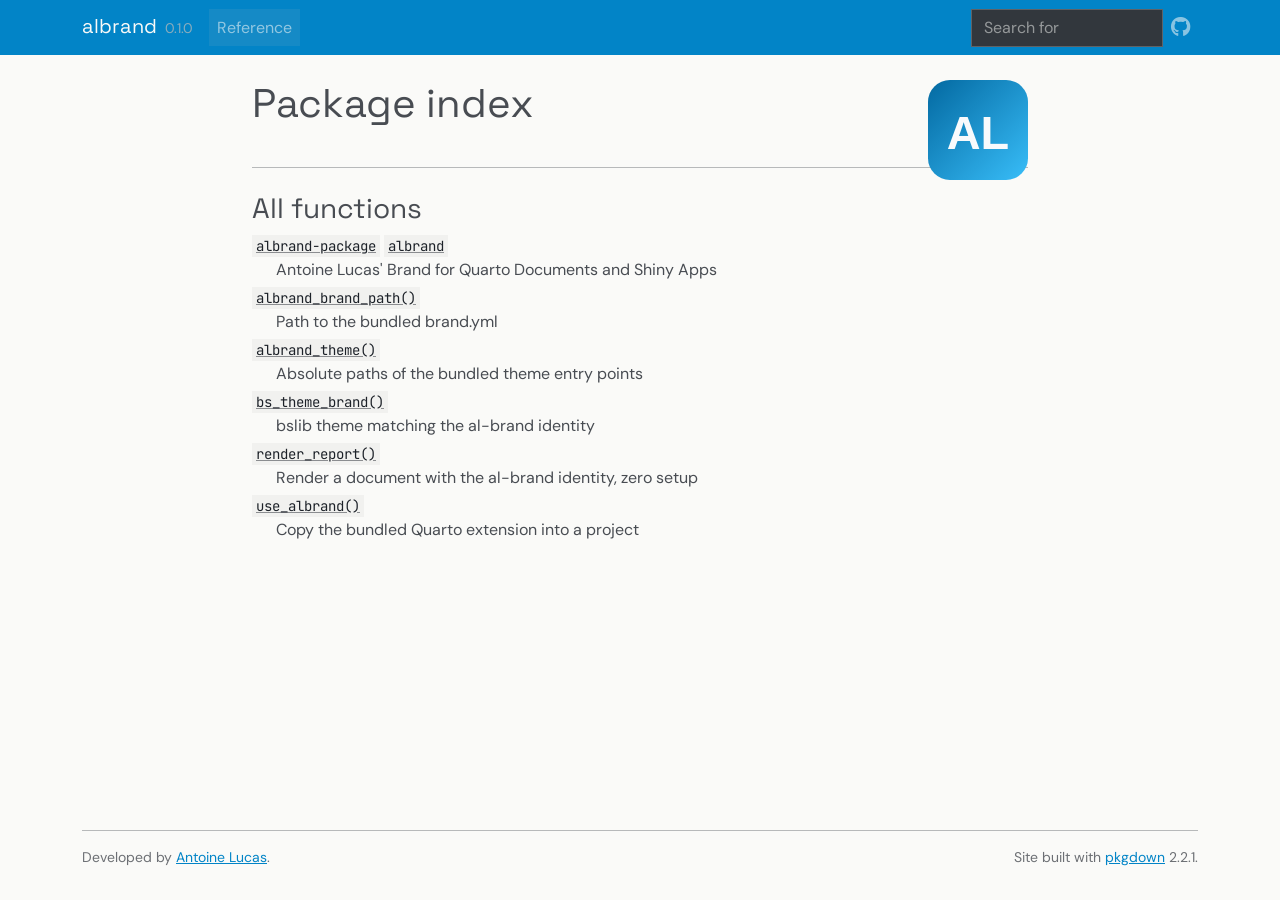
==== reference/index.html @ 29ef48db "Built site for albrand@0.1.0: c3f77d0" ====
<!DOCTYPE html>
<!-- Generated by pkgdown: do not edit by hand --><html lang="en"><head><meta http-equiv="Content-Type" content="text/html; charset=UTF-8"><meta charset="utf-8"><meta http-equiv="X-UA-Compatible" content="IE=edge"><meta name="viewport" content="width=device-width, initial-scale=1, shrink-to-fit=no"><title>Package index • albrand</title><!-- favicons --><link rel="icon" type="image/png" sizes="96x96" href="../favicon-96x96.png"><link rel="icon" type="”image/svg+xml”" href="../favicon.svg"><link rel="apple-touch-icon" sizes="180x180" href="../apple-touch-icon.png"><link rel="icon" sizes="any" href="../favicon.ico"><link rel="manifest" href="../site.webmanifest"><script src="../deps/jquery-3.6.0/jquery-3.6.0.min.js"></script><meta name="viewport" content="width=device-width, initial-scale=1, shrink-to-fit=no"><link href="../deps/bootstrap-5.3.8/bootstrap.min.css" rel="stylesheet"><script src="../deps/bootstrap-5.3.8/bootstrap.bundle.min.js"></script><link href="../deps/font-awesome-6.5.2/css/all.min.css" rel="stylesheet"><link href="../deps/font-awesome-6.5.2/css/v4-shims.min.css" rel="stylesheet"><script src="../deps/headroom-0.11.0/headroom.min.js"></script><script src="../deps/headroom-0.11.0/jQuery.headroom.min.js"></script><script src="../deps/bootstrap-toc-1.0.1/bootstrap-toc.min.js"></script><script src="../deps/clipboard.js-2.0.11/clipboard.min.js"></script><script src="../deps/search-1.0.0/autocomplete.jquery.min.js"></script><script src="../deps/search-1.0.0/fuse.min.js"></script><script src="../deps/search-1.0.0/mark.min.js"></script><!-- pkgdown --><script src="../pkgdown.js"></script><meta property="og:title" content="Package index"><meta property="og:image" content="https://antoinelucasfra.github.io/albrand/logo.svg"></head><body>
    <a href="#main" class="visually-hidden-focusable">Skip to contents</a>


    <nav class="navbar navbar-expand-lg fixed-top bg-primary" data-bs-theme="dark" aria-label="Site navigation"><div class="container">

    <a class="navbar-brand me-2" href="../index.html">albrand</a>

    <small class="nav-text text-muted me-auto" data-bs-toggle="tooltip" data-bs-placement="bottom" title="Released version">0.1.0</small>


    <button class="navbar-toggler" type="button" data-bs-toggle="collapse" data-bs-target="#navbar" aria-controls="navbar" aria-expanded="false" aria-label="Toggle navigation">
      <span class="navbar-toggler-icon"></span>
    </button>

    <div id="navbar" class="collapse navbar-collapse ms-3">
      <ul class="navbar-nav me-auto"><li class="active nav-item"><a class="nav-link" href="../reference/index.html">Reference</a></li>
      </ul><ul class="navbar-nav"><li class="nav-item"><form class="form-inline" role="search">
 <input class="form-control" type="search" name="search-input" id="search-input" autocomplete="off" aria-label="Search site" placeholder="Search for" data-search-index="../search.json"></form></li>
<li class="nav-item"><a class="external-link nav-link" href="https://github.com/antoinelucasfra/albrand/" aria-label="GitHub"><span class="fa fab fa-github fa-lg"></span></a></li>
      </ul></div>


  </div>
</nav><div class="container template-reference-index">
<div class="row">
  <main id="main" class="col-md-9"><div class="page-header">
      <img src="../logo.svg" class="logo" alt=""><h1>Package index</h1>
    </div>

    <div class="section level2">
      <h2 id="all-functions">All functions<a class="anchor" aria-label="anchor" href="#all-functions"></a></h2>



      <dl></dl></div><div class="section level2">




      <dl><dt>

          <code><a href="albrand-package.html">albrand-package</a></code> <code><a href="albrand-package.html">albrand</a></code>

        </dt>
        <dd>Antoine Lucas' Brand for Quarto Documents and Shiny Apps</dd>

        <dt>

          <code><a href="albrand_brand_path.html">albrand_brand_path()</a></code>

        </dt>
        <dd>Path to the bundled brand.yml</dd>

        <dt>

          <code><a href="albrand_theme.html">albrand_theme()</a></code>

        </dt>
        <dd>Absolute paths of the bundled theme entry points</dd>

        <dt>

          <code><a href="bs_theme_brand.html">bs_theme_brand()</a></code>

        </dt>
        <dd>bslib theme matching the al-brand identity</dd>

        <dt>

          <code><a href="render_report.html">render_report()</a></code>

        </dt>
        <dd>Render a document with the al-brand identity, zero setup</dd>

        <dt>

          <code><a href="use_albrand.html">use_albrand()</a></code>

        </dt>
        <dd>Copy the bundled Quarto extension into a project</dd>
      </dl></div>
  </main></div>


    <footer><div class="pkgdown-footer-left">
  <p>Developed by <a href="https://antoinelucasfra.github.io/" class="external-link">Antoine Lucas</a>.</p>
</div>

<div class="pkgdown-footer-right">
  <p>Site built with <a href="https://pkgdown.r-lib.org/" class="external-link">pkgdown</a> 2.2.1.</p>
</div>

    </footer></div>





  </body></html>
---- deps/font-awesome-6.5.2/css/v4-shims.min.css ----
/*!
 * Font Awesome Free 6.5.2 by @fontawesome - https://fontawesome.com
 * License - https://fontawesome.com/license/free (Icons: CC BY 4.0, Fonts: SIL OFL 1.1, Code: MIT License)
 * Copyright 2024 Fonticons, Inc.
 */
.fa.fa-glass:before{content:"\f000"}.fa.fa-envelope-o{font-family:"Font Awesome 6 Free";font-weight:400}.fa.fa-envelope-o:before{content:"\f0e0"}.fa.fa-star-o{font-family:"Font Awesome 6 Free";font-weight:400}.fa.fa-star-o:before{content:"\f005"}.fa.fa-close:before,.fa.fa-remove:before{content:"\f00d"}.fa.fa-gear:before{content:"\f013"}.fa.fa-trash-o{font-family:"Font Awesome 6 Free";font-weight:400}.fa.fa-trash-o:before{content:"\f2ed"}.fa.fa-home:before{content:"\f015"}.fa.fa-file-o{font-family:"Font Awesome 6 Free";font-weight:400}.fa.fa-file-o:before{content:"\f15b"}.fa.fa-clock-o{font-family:"Font Awesome 6 Free";font-weight:400}.fa.fa-clock-o:before{content:"\f017"}.fa.fa-arrow-circle-o-down{font-family:"Font Awesome 6 Free";font-weight:400}.fa.fa-arrow-circle-o-down:before{content:"\f358"}.fa.fa-arrow-circle-o-up{font-family:"Font Awesome 6 Free";font-weight:400}.fa.fa-arrow-circle-o-up:before{content:"\f35b"}.fa.fa-play-circle-o{font-family:"Font Awesome 6 Free";font-weight:400}.fa.fa-play-circle-o:before{content:"\f144"}.fa.fa-repeat:before,.fa.fa-rotate-right:before{content:"\f01e"}.fa.fa-refresh:before{content:"\f021"}.fa.fa-list-alt{font-family:"Font Awesome 6 Free";font-weight:400}.fa.fa-list-alt:before{content:"\f022"}.fa.fa-dedent:before{content:"\f03b"}.fa.fa-video-camera:before{content:"\f03d"}.fa.fa-picture-o{font-family:"Font Awesome 6 Free";font-weight:400}.fa.fa-picture-o:before{content:"\f03e"}.fa.fa-photo{font-family:"Font Awesome 6 Free";font-weight:400}.fa.fa-photo:before{content:"\f03e"}.fa.fa-image{font-family:"Font Awesome 6 Free";font-weight:400}.fa.fa-image:before{content:"\f03e"}.fa.fa-map-marker:before{content:"\f3c5"}.fa.fa-pencil-square-o{font-family:"Font Awesome 6 Free";font-weight:400}.fa.fa-pencil-square-o:before{content:"\f044"}.fa.fa-edit{font-family:"Font Awesome 6 Free";font-weight:400}.fa.fa-edit:before{content:"\f044"}.fa.fa-share-square-o:before{content:"\f14d"}.fa.fa-check-square-o{font-family:"Font Awesome 6 Free";font-weight:400}.fa.fa-check-square-o:before{content:"\f14a"}.fa.fa-arrows:before{content:"\f0b2"}.fa.fa-times-circle-o{font-family:"Font Awesome 6 Free";font-weight:400}.fa.fa-times-circle-o:before{content:"\f057"}.fa.fa-check-circle-o{font-family:"Font Awesome 6 Free";font-weight:400}.fa.fa-check-circle-o:before{content:"\f058"}.fa.fa-mail-forward:before{content:"\f064"}.fa.fa-expand:before{content:"\f424"}.fa.fa-compress:before{content:"\f422"}.fa.fa-eye,.fa.fa-eye-slash{font-family:"Font Awesome 6 Free";font-weight:400}.fa.fa-warning:before{content:"\f071"}.fa.fa-calendar:before{content:"\f073"}.fa.fa-arrows-v:before{content:"\f338"}.fa.fa-arrows-h:before{content:"\f337"}.fa.fa-bar-chart-o:before,.fa.fa-bar-chart:before{content:"\e0e3"}.fa.fa-twitter-square{font-family:"Font Awesome 6 Brands";font-weight:400}.fa.fa-twitter-square:before{content:"\f081"}.fa.fa-facebook-square{font-family:"Font Awesome 6 Brands";font-weight:400}.fa.fa-facebook-square:before{content:"\f082"}.fa.fa-gears:before{content:"\f085"}.fa.fa-thumbs-o-up{font-family:"Font Awesome 6 Free";font-weight:400}.fa.fa-thumbs-o-up:before{content:"\f164"}.fa.fa-thumbs-o-down{font-family:"Font Awesome 6 Free";font-weight:400}.fa.fa-thumbs-o-down:before{content:"\f165"}.fa.fa-heart-o{font-family:"Font Awesome 6 Free";font-weight:400}.fa.fa-heart-o:before{content:"\f004"}.fa.fa-sign-out:before{content:"\f2f5"}.fa.fa-linkedin-square{font-family:"Font Awesome 6 Brands";font-weight:400}.fa.fa-linkedin-square:before{content:"\f08c"}.fa.fa-thumb-tack:before{content:"\f08d"}.fa.fa-external-link:before{content:"\f35d"}.fa.fa-sign-in:before{content:"\f2f6"}.fa.fa-github-square{font-family:"Font Awesome 6 Brands";font-weight:400}.fa.fa-github-square:before{content:"\f092"}.fa.fa-lemon-o{font-family:"Font Awesome 6 Free";font-weight:400}.fa.fa-lemon-o:before{content:"\f094"}.fa.fa-square-o{font-family:"Font Awesome 6 Free";font-weight:400}.fa.fa-square-o:before{content:"\f0c8"}.fa.fa-bookmark-o{font-family:"Font Awesome 6 Free";font-weight:400}.fa.fa-bookmark-o:before{content:"\f02e"}.fa.fa-facebook,.fa.fa-twitter{font-family:"Font Awesome 6 Brands";font-weight:400}.fa.fa-facebook:before{content:"\f39e"}.fa.fa-facebook-f{font-family:"Font Awesome 6 Brands";font-weight:400}.fa.fa-facebook-f:before{content:"\f39e"}.fa.fa-github{font-family:"Font Awesome 6 Brands";font-weight:400}.fa.fa-credit-card{font-family:"Font Awesome 6 Free";font-weight:400}.fa.fa-feed:before{content:"\f09e"}.fa.fa-hdd-o{font-family:"Font Awesome 6 Free";font-weight:400}.fa.fa-hdd-o:before{content:"\f0a0"}.fa.fa-hand-o-right{font-family:"Font Awesome 6 Free";font-weight:400}.fa.fa-hand-o-right:before{content:"\f0a4"}.fa.fa-hand-o-left{font-family:"Font Awesome 6 Free";font-weight:400}.fa.fa-hand-o-left:before{content:"\f0a5"}.fa.fa-hand-o-up{font-family:"Font Awesome 6 Free";font-weight:400}.fa.fa-hand-o-up:before{content:"\f0a6"}.fa.fa-hand-o-down{font-family:"Font Awesome 6 Free";font-weight:400}.fa.fa-hand-o-down:before{content:"\f0a7"}.fa.fa-globe:before{content:"\f57d"}.fa.fa-tasks:before{content:"\f828"}.fa.fa-arrows-alt:before{content:"\f31e"}.fa.fa-group:before{content:"\f0c0"}.fa.fa-chain:before{content:"\f0c1"}.fa.fa-cut:before{content:"\f0c4"}.fa.fa-files-o{font-family:"Font Awesome 6 Free";font-weight:400}.fa.fa-files-o:before{content:"\f0c5"}.fa.fa-floppy-o{font-family:"Font Awesome 6 Free";font-weight:400}.fa.fa-floppy-o:before{content:"\f0c7"}.fa.fa-save{font-family:"Font Awesome 6 Free";font-weight:400}.fa.fa-save:before{content:"\f0c7"}.fa.fa-navicon:before,.fa.fa-reorder:before{content:"\f0c9"}.fa.fa-magic:before{content:"\e2ca"}.fa.fa-pinterest,.fa.fa-pinterest-square{font-family:"Font Awesome 6 Brands";font-weight:400}.fa.fa-pinterest-square:before{content:"\f0d3"}.fa.fa-google-plus-square{font-family:"Font Awesome 6 Brands";font-weight:400}.fa.fa-google-plus-square:before{content:"\f0d4"}.fa.fa-google-plus{font-family:"Font Awesome 6 Brands";font-weight:400}.fa.fa-google-plus:before{content:"\f0d5"}.fa.fa-money:before{content:"\f3d1"}.fa.fa-unsorted:before{content:"\f0dc"}.fa.fa-sort-desc:before{content:"\f0dd"}.fa.fa-sort-asc:before{content:"\f0de"}.fa.fa-linkedin{font-family:"Font Awesome 6 Brands";font-weight:400}.fa.fa-linkedin:before{content:"\f0e1"}.fa.fa-rotate-left:before{content:"\f0e2"}.fa.fa-legal:before{content:"\f0e3"}.fa.fa-dashboard:before,.fa.fa-tachometer:before{content:"\f625"}.fa.fa-comment-o{font-family:"Font Awesome 6 Free";font-weight:400}.fa.fa-comment-o:before{content:"\f075"}.fa.fa-comments-o{font-family:"Font Awesome 6 Free";font-weight:400}.fa.fa-comments-o:before{content:"\f086"}.fa.fa-flash:before{content:"\f0e7"}.fa.fa-clipboard:before{content:"\f0ea"}.fa.fa-lightbulb-o{font-family:"Font Awesome 6 Free";font-weight:400}.fa.fa-lightbulb-o:before{content:"\f0eb"}.fa.fa-exchange:before{content:"\f362"}.fa.fa-cloud-download:before{content:"\f0ed"}.fa.fa-cloud-upload:before{content:"\f0ee"}.fa.fa-bell-o{font-family:"Font Awesome 6 Free";font-weight:400}.fa.fa-bell-o:before{content:"\f0f3"}.fa.fa-cutlery:before{content:"\f2e7"}.fa.fa-file-text-o{font-family:"Font Awesome 6 Free";font-weight:400}.fa.fa-file-text-o:before{content:"\f15c"}.fa.fa-building-o{font-family:"Font Awesome 6 Free";font-weight:400}.fa.fa-building-o:before{content:"\f1ad"}.fa.fa-hospital-o{font-family:"Font Awesome 6 Free";font-weight:400}.fa.fa-hospital-o:before{content:"\f0f8"}.fa.fa-tablet:before{content:"\f3fa"}.fa.fa-mobile-phone:before,.fa.fa-mobile:before{content:"\f3cd"}.fa.fa-circle-o{font-family:"Font Awesome 6 Free";font-weight:400}.fa.fa-circle-o:before{content:"\f111"}.fa.fa-mail-reply:before{content:"\f3e5"}.fa.fa-github-alt{font-family:"Font Awesome 6 Brands";font-weight:400}.fa.fa-folder-o{font-family:"Font Awesome 6 Free";font-weight:400}.fa.fa-folder-o:before{content:"\f07b"}.fa.fa-folder-open-o{font-family:"Font Awesome 6 Free";font-weight:400}.fa.fa-folder-open-o:before{content:"\f07c"}.fa.fa-smile-o{font-family:"Font Awesome 6 Free";font-weight:400}.fa.fa-smile-o:before{content:"\f118"}.fa.fa-frown-o{font-family:"Font Awesome 6 Free";font-weight:400}.fa.fa-frown-o:before{content:"\f119"}.fa.fa-meh-o{font-family:"Font Awesome 6 Free";font-weight:400}.fa.fa-meh-o:before{content:"\f11a"}.fa.fa-keyboard-o{font-family:"Font Awesome 6 Free";font-weight:400}.fa.fa-keyboard-o:before{content:"\f11c"}.fa.fa-flag-o{font-family:"Font Awesome 6 Free";font-weight:400}.fa.fa-flag-o:before{content:"\f024"}.fa.fa-mail-reply-all:before{content:"\f122"}.fa.fa-star-half-o{font-family:"Font Awesome 6 Free";font-weight:400}.fa.fa-star-half-o:before{content:"\f5c0"}.fa.fa-star-half-empty{font-family:"Font Awesome 6 Free";font-weight:400}.fa.fa-star-half-empty:before{content:"\f5c0"}.fa.fa-star-half-full{font-family:"Font Awesome 6 Free";font-weight:400}.fa.fa-star-half-full:before{content:"\f5c0"}.fa.fa-code-fork:before{content:"\f126"}.fa.fa-chain-broken:before,.fa.fa-unlink:before{content:"\f127"}.fa.fa-calendar-o{font-family:"Font Awesome 6 Free";font-weight:400}.fa.fa-calendar-o:before{content:"\f133"}.fa.fa-css3,.fa.fa-html5,.fa.fa-maxcdn{font-family:"Font Awesome 6 Brands";font-weight:400}.fa.fa-unlock-alt:before{content:"\f09c"}.fa.fa-minus-square-o{font-family:"Font Awesome 6 Free";font-weight:400}.fa.fa-minus-square-o:before{content:"\f146"}.fa.fa-level-up:before{content:"\f3bf"}.fa.fa-level-down:before{content:"\f3be"}.fa.fa-pencil-square:before{content:"\f14b"}.fa.fa-external-link-square:before{content:"\f360"}.fa.fa-compass{font-family:"Font Awesome 6 Free";font-weight:400}.fa.fa-caret-square-o-down{font-family:"Font Awesome 6 Free";font-weight:400}.fa.fa-caret-square-o-down:before{content:"\f150"}.fa.fa-toggle-down{font-family:"Font Awesome 6 Free";font-weight:400}.fa.fa-toggle-down:before{content:"\f150"}.fa.fa-caret-square-o-up{font-family:"Font Awesome 6 Free";font-weight:400}.fa.fa-caret-square-o-up:before{content:"\f151"}.fa.fa-toggle-up{font-family:"Font Awesome 6 Free";font-weight:400}.fa.fa-toggle-up:before{content:"\f151"}.fa.fa-caret-square-o-right{font-family:"Font Awesome 6 Free";font-weight:400}.fa.fa-caret-square-o-right:before{content:"\f152"}.fa.fa-toggle-right{font-family:"Font Awesome 6 Free";font-weight:400}.fa.fa-toggle-right:before{content:"\f152"}.fa.fa-eur:before,.fa.fa-euro:before{content:"\f153"}.fa.fa-gbp:before{content:"\f154"}.fa.fa-dollar:before,.fa.fa-usd:before{content:"\24"}.fa.fa-inr:before,.fa.fa-rupee:before{content:"\e1bc"}.fa.fa-cny:before,.fa.fa-jpy:before,.fa.fa-rmb:before,.fa.fa-yen:before{content:"\f157"}.fa.fa-rouble:before,.fa.fa-rub:before,.fa.fa-ruble:before{content:"\f158"}.fa.fa-krw:before,.fa.fa-won:before{content:"\f159"}.fa.fa-bitcoin,.fa.fa-btc{font-family:"Font Awesome 6 Brands";font-weight:400}.fa.fa-bitcoin:before{content:"\f15a"}.fa.fa-file-text:before{content:"\f15c"}.fa.fa-sort-alpha-asc:before{content:"\f15d"}.fa.fa-sort-alpha-desc:before{content:"\f881"}.fa.fa-sort-amount-asc:before{content:"\f884"}.fa.fa-sort-amount-desc:before{content:"\f160"}.fa.fa-sort-numeric-asc:before{content:"\f162"}.fa.fa-sort-numeric-desc:before{content:"\f886"}.fa.fa-youtube-square{font-family:"Font Awesome 6 Brands";font-weight:400}.fa.fa-youtube-square:before{content:"\f431"}.fa.fa-xing,.fa.fa-xing-square,.fa.fa-youtube{font-family:"Font Awesome 6 Brands";font-weight:400}.fa.fa-xing-square:before{content:"\f169"}.fa.fa-youtube-play{font-family:"Font Awesome 6 Brands";font-weight:400}.fa.fa-youtube-play:before{content:"\f167"}.fa.fa-adn,.fa.fa-bitbucket,.fa.fa-bitbucket-square,.fa.fa-dropbox,.fa.fa-flickr,.fa.fa-instagram,.fa.fa-stack-overflow{font-family:"Font Awesome 6 Brands";font-weight:400}.fa.fa-bitbucket-square:before{content:"\f171"}.fa.fa-tumblr,.fa.fa-tumblr-square{font-family:"Font Awesome 6 Brands";font-weight:400}.fa.fa-tumblr-square:before{content:"\f174"}.fa.fa-long-arrow-down:before{content:"\f309"}.fa.fa-long-arrow-up:before{content:"\f30c"}.fa.fa-long-arrow-left:before{content:"\f30a"}.fa.fa-long-arrow-right:before{content:"\f30b"}.fa.fa-android,.fa.fa-apple,.fa.fa-dribbble,.fa.fa-foursquare,.fa.fa-gittip,.fa.fa-gratipay,.fa.fa-linux,.fa.fa-skype,.fa.fa-trello,.fa.fa-windows{font-family:"Font Awesome 6 Brands";font-weight:400}.fa.fa-gittip:before{content:"\f184"}.fa.fa-sun-o{font-family:"Font Awesome 6 Free";font-weight:400}.fa.fa-sun-o:before{content:"\f185"}.fa.fa-moon-o{font-family:"Font Awesome 6 Free";font-weight:400}.fa.fa-moon-o:before{content:"\f186"}.fa.fa-pagelines,.fa.fa-renren,.fa.fa-stack-exchange,.fa.fa-vk,.fa.fa-weibo{font-family:"Font Awesome 6 Brands";font-weight:400}.fa.fa-arrow-circle-o-right{font-family:"Font Awesome 6 Free";font-weight:400}.fa.fa-arrow-circle-o-right:before{content:"\f35a"}.fa.fa-arrow-circle-o-left{font-family:"Font Awesome 6 Free";font-weight:400}.fa.fa-arrow-circle-o-left:before{content:"\f359"}.fa.fa-caret-square-o-left{font-family:"Font Awesome 6 Free";font-weight:400}.fa.fa-caret-square-o-left:before{content:"\f191"}.fa.fa-toggle-left{font-family:"Font Awesome 6 Free";font-weight:400}.fa.fa-toggle-left:before{content:"\f191"}.fa.fa-dot-circle-o{font-family:"Font Awesome 6 Free";font-weight:400}.fa.fa-dot-circle-o:before{content:"\f192"}.fa.fa-vimeo-square{font-family:"Font Awesome 6 Brands";font-weight:400}.fa.fa-vimeo-square:before{content:"\f194"}.fa.fa-try:before,.fa.fa-turkish-lira:before{content:"\e2bb"}.fa.fa-plus-square-o{font-family:"Font Awesome 6 Free";font-weight:400}.fa.fa-plus-square-o:before{content:"\f0fe"}.fa.fa-openid,.fa.fa-slack,.fa.fa-wordpress{font-family:"Font Awesome 6 Brands";font-weight:400}.fa.fa-bank:before,.fa.fa-institution:before{content:"\f19c"}.fa.fa-mortar-board:before{content:"\f19d"}.fa.fa-google,.fa.fa-reddit,.fa.fa-reddit-square,.fa.fa-yahoo{font-family:"Font Awesome 6 Brands";font-weight:400}.fa.fa-reddit-square:before{content:"\f1a2"}.fa.fa-behance,.fa.fa-behance-square,.fa.fa-delicious,.fa.fa-digg,.fa.fa-drupal,.fa.fa-joomla,.fa.fa-pied-piper-alt,.fa.fa-pied-piper-pp,.fa.fa-stumbleupon,.fa.fa-stumbleupon-circle{font-family:"Font Awesome 6 Brands";font-weight:400}.fa.fa-behance-square:before{content:"\f1b5"}.fa.fa-steam,.fa.fa-steam-square{font-family:"Font Awesome 6 Brands";font-weight:400}.fa.fa-steam-square:before{content:"\f1b7"}.fa.fa-automobile:before{content:"\f1b9"}.fa.fa-cab:before{content:"\f1ba"}.fa.fa-deviantart,.fa.fa-soundcloud,.fa.fa-spotify{font-family:"Font Awesome 6 Brands";font-weight:400}.fa.fa-file-pdf-o{font-family:"Font Awesome 6 Free";font-weight:400}.fa.fa-file-pdf-o:before{content:"\f1c1"}.fa.fa-file-word-o{font-family:"Font Awesome 6 Free";font-weight:400}.fa.fa-file-word-o:before{content:"\f1c2"}.fa.fa-file-excel-o{font-family:"Font Awesome 6 Free";font-weight:400}.fa.fa-file-excel-o:before{content:"\f1c3"}.fa.fa-file-powerpoint-o{font-family:"Font Awesome 6 Free";font-weight:400}.fa.fa-file-powerpoint-o:before{content:"\f1c4"}.fa.fa-file-image-o{font-family:"Font Awesome 6 Free";font-weight:400}.fa.fa-file-image-o:before{content:"\f1c5"}.fa.fa-file-photo-o{font-family:"Font Awesome 6 Free";font-weight:400}.fa.fa-file-photo-o:before{content:"\f1c5"}.fa.fa-file-picture-o{font-family:"Font Awesome 6 Free";font-weight:400}.fa.fa-file-picture-o:before{content:"\f1c5"}.fa.fa-file-archive-o{font-family:"Font Awesome 6 Free";font-weight:400}.fa.fa-file-archive-o:before{content:"\f1c6"}.fa.fa-file-zip-o{font-family:"Font Awesome 6 Free";font-weight:400}.fa.fa-file-zip-o:before{content:"\f1c6"}.fa.fa-file-audio-o{font-family:"Font Awesome 6 Free";font-weight:400}.fa.fa-file-audio-o:before{content:"\f1c7"}.fa.fa-file-sound-o{font-family:"Font Awesome 6 Free";font-weight:400}.fa.fa-file-sound-o:before{content:"\f1c7"}.fa.fa-file-video-o{font-family:"Font Awesome 6 Free";font-weight:400}.fa.fa-file-video-o:before{content:"\f1c8"}.fa.fa-file-movie-o{font-family:"Font Awesome 6 Free";font-weight:400}.fa.fa-file-movie-o:before{content:"\f1c8"}.fa.fa-file-code-o{font-family:"Font Awesome 6 Free";font-weight:400}.fa.fa-file-code-o:before{content:"\f1c9"}.fa.fa-codepen,.fa.fa-jsfiddle,.fa.fa-vine{font-family:"Font Awesome 6 Brands";font-weight:400}.fa.fa-life-bouy:before,.fa.fa-life-buoy:before,.fa.fa-life-saver:before,.fa.fa-support:before{content:"\f1cd"}.fa.fa-circle-o-notch:before{content:"\f1ce"}.fa.fa-ra,.fa.fa-rebel{font-family:"Font Awesome 6 Brands";font-weight:400}.fa.fa-ra:before{content:"\f1d0"}.fa.fa-resistance{font-family:"Font Awesome 6 Brands";font-weight:400}.fa.fa-resistance:before{content:"\f1d0"}.fa.fa-empire,.fa.fa-ge{font-family:"Font Awesome 6 Brands";font-weight:400}.fa.fa-ge:before{content:"\f1d1"}.fa.fa-git-square{font-family:"Font Awesome 6 Brands";font-weight:400}.fa.fa-git-square:before{content:"\f1d2"}.fa.fa-git,.fa.fa-hacker-news,.fa.fa-y-combinator-square{font-family:"Font Awesome 6 Brands";font-weight:400}.fa.fa-y-combinator-square:before{content:"\f1d4"}.fa.fa-yc-square{font-family:"Font Awesome 6 Brands";font-weight:400}.fa.fa-yc-square:before{content:"\f1d4"}.fa.fa-qq,.fa.fa-tencent-weibo,.fa.fa-wechat,.fa.fa-weixin{font-family:"Font Awesome 6 Brands";font-weight:400}.fa.fa-wechat:before{content:"\f1d7"}.fa.fa-send:before{content:"\f1d8"}.fa.fa-paper-plane-o{font-family:"Font Awesome 6 Free";font-weight:400}.fa.fa-paper-plane-o:before{content:"\f1d8"}.fa.fa-send-o{font-family:"Font Awesome 6 Free";font-weight:400}.fa.fa-send-o:before{content:"\f1d8"}.fa.fa-circle-thin{font-family:"Font Awesome 6 Free";font-weight:400}.fa.fa-circle-thin:before{content:"\f111"}.fa.fa-header:before{content:"\f1dc"}.fa.fa-futbol-o{font-family:"Font Awesome 6 Free";font-weight:400}.fa.fa-futbol-o:before{content:"\f1e3"}.fa.fa-soccer-ball-o{font-family:"Font Awesome 6 Free";font-weight:400}.fa.fa-soccer-ball-o:before{content:"\f1e3"}.fa.fa-slideshare,.fa.fa-twitch,.fa.fa-yelp{font-family:"Font Awesome 6 Brands";font-weight:400}.fa.fa-newspaper-o{font-family:"Font Awesome 6 Free";font-weight:400}.fa.fa-newspaper-o:before{content:"\f1ea"}.fa.fa-cc-amex,.fa.fa-cc-discover,.fa.fa-cc-mastercard,.fa.fa-cc-paypal,.fa.fa-cc-stripe,.fa.fa-cc-visa,.fa.fa-google-wallet,.fa.fa-paypal{font-family:"Font Awesome 6 Brands";font-weight:400}.fa.fa-bell-slash-o{font-family:"Font Awesome 6 Free";font-weight:400}.fa.fa-bell-slash-o:before{content:"\f1f6"}.fa.fa-trash:before{content:"\f2ed"}.fa.fa-copyright{font-family:"Font Awesome 6 Free";font-weight:400}.fa.fa-eyedropper:before{content:"\f1fb"}.fa.fa-area-chart:before{content:"\f1fe"}.fa.fa-pie-chart:before{content:"\f200"}.fa.fa-line-chart:before{content:"\f201"}.fa.fa-lastfm,.fa.fa-lastfm-square{font-family:"Font Awesome 6 Brands";font-weight:400}.fa.fa-lastfm-square:before{content:"\f203"}.fa.fa-angellist,.fa.fa-ioxhost{font-family:"Font Awesome 6 Brands";font-weight:400}.fa.fa-cc{font-family:"Font Awesome 6 Free";font-weight:400}.fa.fa-cc:before{content:"\f20a"}.fa.fa-ils:before,.fa.fa-shekel:before,.fa.fa-sheqel:before{content:"\f20b"}.fa.fa-buysellads,.fa.fa-connectdevelop,.fa.fa-dashcube,.fa.fa-forumbee,.fa.fa-leanpub,.fa.fa-sellsy,.fa.fa-shirtsinbulk,.fa.fa-simplybuilt,.fa.fa-skyatlas{font-family:"Font Awesome 6 Brands";font-weight:400}.fa.fa-diamond{font-family:"Font Awesome 6 Free";font-weight:400}.fa.fa-diamond:before{content:"\f3a5"}.fa.fa-intersex:before,.fa.fa-transgender:before{content:"\f224"}.fa.fa-transgender-alt:before{content:"\f225"}.fa.fa-facebook-official{font-family:"Font Awesome 6 Brands";font-weight:400}.fa.fa-facebook-official:before{content:"\f09a"}.fa.fa-pinterest-p,.fa.fa-whatsapp{font-family:"Font Awesome 6 Brands";font-weight:400}.fa.fa-hotel:before{content:"\f236"}.fa.fa-medium,.fa.fa-viacoin,.fa.fa-y-combinator,.fa.fa-yc{font-family:"Font Awesome 6 Brands";font-weight:400}.fa.fa-yc:before{content:"\f23b"}.fa.fa-expeditedssl,.fa.fa-opencart,.fa.fa-optin-monster{font-family:"Font Awesome 6 Brands";font-weight:400}.fa.fa-battery-4:before,.fa.fa-battery:before{content:"\f240"}.fa.fa-battery-3:before{content:"\f241"}.fa.fa-battery-2:before{content:"\f242"}.fa.fa-battery-1:before{content:"\f243"}.fa.fa-battery-0:before{content:"\f244"}.fa.fa-object-group,.fa.fa-object-ungroup,.fa.fa-sticky-note-o{font-family:"Font Awesome 6 Free";font-weight:400}.fa.fa-sticky-note-o:before{content:"\f249"}.fa.fa-cc-diners-club,.fa.fa-cc-jcb{font-family:"Font Awesome 6 Brands";font-weight:400}.fa.fa-clone{font-family:"Font Awesome 6 Free";font-weight:400}.fa.fa-hourglass-o:before{content:"\f254"}.fa.fa-hourglass-1:before{content:"\f251"}.fa.fa-hourglass-2:before{content:"\f252"}.fa.fa-hourglass-3:before{content:"\f253"}.fa.fa-hand-rock-o{font-family:"Font Awesome 6 Free";font-weight:400}.fa.fa-hand-rock-o:before{content:"\f255"}.fa.fa-hand-grab-o{font-family:"Font Awesome 6 Free";font-weight:400}.fa.fa-hand-grab-o:before{content:"\f255"}.fa.fa-hand-paper-o{font-family:"Font Awesome 6 Free";font-weight:400}.fa.fa-hand-paper-o:before{content:"\f256"}.fa.fa-hand-stop-o{font-family:"Font Awesome 6 Free";font-weight:400}.fa.fa-hand-stop-o:before{content:"\f256"}.fa.fa-hand-scissors-o{font-family:"Font Awesome 6 Free";font-weight:400}.fa.fa-hand-scissors-o:before{content:"\f257"}.fa.fa-hand-lizard-o{font-family:"Font Awesome 6 Free";font-weight:400}.fa.fa-hand-lizard-o:before{content:"\f258"}.fa.fa-hand-spock-o{font-family:"Font Awesome 6 Free";font-weight:400}.fa.fa-hand-spock-o:before{content:"\f259"}.fa.fa-hand-pointer-o{font-family:"Font Awesome 6 Free";font-weight:400}.fa.fa-hand-pointer-o:before{content:"\f25a"}.fa.fa-hand-peace-o{font-family:"Font Awesome 6 Free";font-weight:400}.fa.fa-hand-peace-o:before{content:"\f25b"}.fa.fa-registered{font-family:"Font Awesome 6 Free";font-weight:400}.fa.fa-creative-commons,.fa.fa-gg,.fa.fa-gg-circle,.fa.fa-odnoklassniki,.fa.fa-odnoklassniki-square{font-family:"Font Awesome 6 Brands";font-weight:400}.fa.fa-odnoklassniki-square:before{content:"\f264"}.fa.fa-chrome,.fa.fa-firefox,.fa.fa-get-pocket,.fa.fa-internet-explorer,.fa.fa-opera,.fa.fa-safari,.fa.fa-wikipedia-w{font-family:"Font Awesome 6 Brands";font-weight:400}.fa.fa-television:before{content:"\f26c"}.fa.fa-500px,.fa.fa-amazon,.fa.fa-contao{font-family:"Font Awesome 6 Brands";font-weight:400}.fa.fa-calendar-plus-o{font-family:"Font Awesome 6 Free";font-weight:400}.fa.fa-calendar-plus-o:before{content:"\f271"}.fa.fa-calendar-minus-o{font-family:"Font Awesome 6 Free";font-weight:400}.fa.fa-calendar-minus-o:before{content:"\f272"}.fa.fa-calendar-times-o{font-family:"Font Awesome 6 Free";font-weight:400}.fa.fa-calendar-times-o:before{content:"\f273"}.fa.fa-calendar-check-o{font-family:"Font Awesome 6 Free";font-weight:400}.fa.fa-calendar-check-o:before{content:"\f274"}.fa.fa-map-o{font-family:"Font Awesome 6 Free";font-weight:400}.fa.fa-map-o:before{content:"\f279"}.fa.fa-commenting:before{content:"\f4ad"}.fa.fa-commenting-o{font-family:"Font Awesome 6 Free";font-weight:400}.fa.fa-commenting-o:before{content:"\f4ad"}.fa.fa-houzz,.fa.fa-vimeo{font-family:"Font Awesome 6 Brands";font-weight:400}.fa.fa-vimeo:before{content:"\f27d"}.fa.fa-black-tie,.fa.fa-edge,.fa.fa-fonticons,.fa.fa-reddit-alien{font-family:"Font Awesome 6 Brands";font-weight:400}.fa.fa-credit-card-alt:before{content:"\f09d"}.fa.fa-codiepie,.fa.fa-fort-awesome,.fa.fa-mixcloud,.fa.fa-modx,.fa.fa-product-hunt,.fa.fa-scribd,.fa.fa-usb{font-family:"Font Awesome 6 Brands";font-weight:400}.fa.fa-pause-circle-o{font-family:"Font Awesome 6 Free";font-weight:400}.fa.fa-pause-circle-o:before{content:"\f28b"}.fa.fa-stop-circle-o{font-family:"Font Awesome 6 Free";font-weight:400}.fa.fa-stop-circle-o:before{content:"\f28d"}.fa.fa-bluetooth,.fa.fa-bluetooth-b,.fa.fa-envira,.fa.fa-gitlab,.fa.fa-wheelchair-alt,.fa.fa-wpbeginner,.fa.fa-wpforms{font-family:"Font Awesome 6 Brands";font-weight:400}.fa.fa-wheelchair-alt:before{content:"\f368"}.fa.fa-question-circle-o{font-family:"Font Awesome 6 Free";font-weight:400}.fa.fa-question-circle-o:before{content:"\f059"}.fa.fa-volume-control-phone:before{content:"\f2a0"}.fa.fa-asl-interpreting:before{content:"\f2a3"}.fa.fa-deafness:before,.fa.fa-hard-of-hearing:before{content:"\f2a4"}.fa.fa-glide,.fa.fa-glide-g{font-family:"Font Awesome 6 Brands";font-weight:400}.fa.fa-signing:before{content:"\f2a7"}.fa.fa-viadeo,.fa.fa-viadeo-square{font-family:"Font Awesome 6 Brands";font-weight:400}.fa.fa-viadeo-square:before{content:"\f2aa"}.fa.fa-snapchat,.fa.fa-snapchat-ghost{font-family:"Font Awesome 6 Brands";font-weight:400}.fa.fa-snapchat-ghost:before{content:"\f2ab"}.fa.fa-snapchat-square{font-family:"Font Awesome 6 Brands";font-weight:400}.fa.fa-snapchat-square:before{content:"\f2ad"}.fa.fa-first-order,.fa.fa-google-plus-official,.fa.fa-pied-piper,.fa.fa-themeisle,.fa.fa-yoast{font-family:"Font Awesome 6 Brands";font-weight:400}.fa.fa-google-plus-official:before{content:"\f2b3"}.fa.fa-google-plus-circle{font-family:"Font Awesome 6 Brands";font-weight:400}.fa.fa-google-plus-circle:before{content:"\f2b3"}.fa.fa-fa,.fa.fa-font-awesome{font-family:"Font Awesome 6 Brands";font-weight:400}.fa.fa-fa:before{content:"\f2b4"}.fa.fa-handshake-o{font-family:"Font Awesome 6 Free";font-weight:400}.fa.fa-handshake-o:before{content:"\f2b5"}.fa.fa-envelope-open-o{font-family:"Font Awesome 6 Free";font-weight:400}.fa.fa-envelope-open-o:before{content:"\f2b6"}.fa.fa-linode{font-family:"Font Awesome 6 Brands";font-weight:400}.fa.fa-address-book-o{font-family:"Font Awesome 6 Free";font-weight:400}.fa.fa-address-book-o:before{content:"\f2b9"}.fa.fa-vcard:before{content:"\f2bb"}.fa.fa-address-card-o{font-family:"Font Awesome 6 Free";font-weight:400}.fa.fa-address-card-o:before{content:"\f2bb"}.fa.fa-vcard-o{font-family:"Font Awesome 6 Free";font-weight:400}.fa.fa-vcard-o:before{content:"\f2bb"}.fa.fa-user-circle-o{font-family:"Font Awesome 6 Free";font-weight:400}.fa.fa-user-circle-o:before{content:"\f2bd"}.fa.fa-user-o{font-family:"Font Awesome 6 Free";font-weight:400}.fa.fa-user-o:before{content:"\f007"}.fa.fa-id-badge{font-family:"Font Awesome 6 Free";font-weight:400}.fa.fa-drivers-license:before{content:"\f2c2"}.fa.fa-id-card-o{font-family:"Font Awesome 6 Free";font-weight:400}.fa.fa-id-card-o:before{content:"\f2c2"}.fa.fa-drivers-license-o{font-family:"Font Awesome 6 Free";font-weight:400}.fa.fa-drivers-license-o:before{content:"\f2c2"}.fa.fa-free-code-camp,.fa.fa-quora,.fa.fa-telegram{font-family:"Font Awesome 6 Brands";font-weight:400}.fa.fa-thermometer-4:before,.fa.fa-thermometer:before{content:"\f2c7"}.fa.fa-thermometer-3:before{content:"\f2c8"}.fa.fa-thermometer-2:before{content:"\f2c9"}.fa.fa-thermometer-1:before{content:"\f2ca"}.fa.fa-thermometer-0:before{content:"\f2cb"}.fa.fa-bathtub:before,.fa.fa-s15:before{content:"\f2cd"}.fa.fa-window-maximize,.fa.fa-window-restore{font-family:"Font Awesome 6 Free";font-weight:400}.fa.fa-times-rectangle:before{content:"\f410"}.fa.fa-window-close-o{font-family:"Font Awesome 6 Free";font-weight:400}.fa.fa-window-close-o:before{content:"\f410"}.fa.fa-times-rectangle-o{font-family:"Font Awesome 6 Free";font-weight:400}.fa.fa-times-rectangle-o:before{content:"\f410"}.fa.fa-bandcamp,.fa.fa-eercast,.fa.fa-etsy,.fa.fa-grav,.fa.fa-imdb,.fa.fa-ravelry{font-family:"Font Awesome 6 Brands";font-weight:400}.fa.fa-eercast:before{content:"\f2da"}.fa.fa-snowflake-o{font-family:"Font Awesome 6 Free";font-weight:400}.fa.fa-snowflake-o:before{content:"\f2dc"}.fa.fa-meetup,.fa.fa-superpowers,.fa.fa-wpexplorer{font-family:"Font Awesome 6 Brands";font-weight:400}
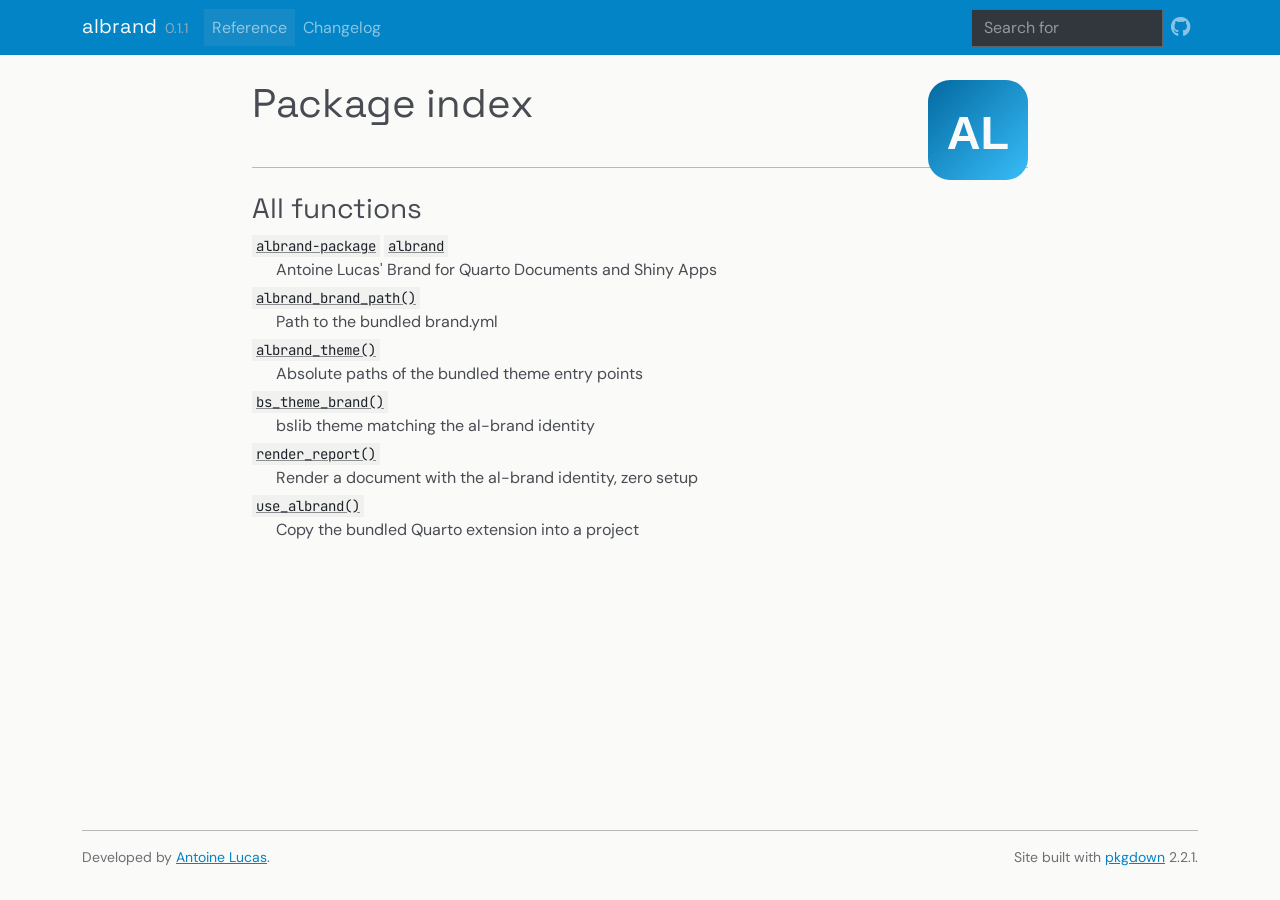
==== commit 4df41328: "Built site for albrand@0.1.1: 2332dc0" ====
--- a/reference/index.html
+++ b/reference/index.html
@@ -7,7 +7,7 @@
 
     <a class="navbar-brand me-2" href="../index.html">albrand</a>
 
-    <small class="nav-text text-muted me-auto" data-bs-toggle="tooltip" data-bs-placement="bottom" title="Released version">0.1.0</small>
+    <small class="nav-text text-muted me-auto" data-bs-toggle="tooltip" data-bs-placement="bottom" title="Released version">0.1.1</small>
 
 
     <button class="navbar-toggler" type="button" data-bs-toggle="collapse" data-bs-target="#navbar" aria-controls="navbar" aria-expanded="false" aria-label="Toggle navigation">
@@ -16,6 +16,7 @@
 
     <div id="navbar" class="collapse navbar-collapse ms-3">
       <ul class="navbar-nav me-auto"><li class="active nav-item"><a class="nav-link" href="../reference/index.html">Reference</a></li>
+<li class="nav-item"><a class="nav-link" href="../news/index.html">Changelog</a></li>
       </ul><ul class="navbar-nav"><li class="nav-item"><form class="form-inline" role="search">
  <input class="form-control" type="search" name="search-input" id="search-input" autocomplete="off" aria-label="Search site" placeholder="Search for" data-search-index="../search.json"></form></li>
 <li class="nav-item"><a class="external-link nav-link" href="https://github.com/antoinelucasfra/albrand/" aria-label="GitHub"><span class="fa fab fa-github fa-lg"></span></a></li>
